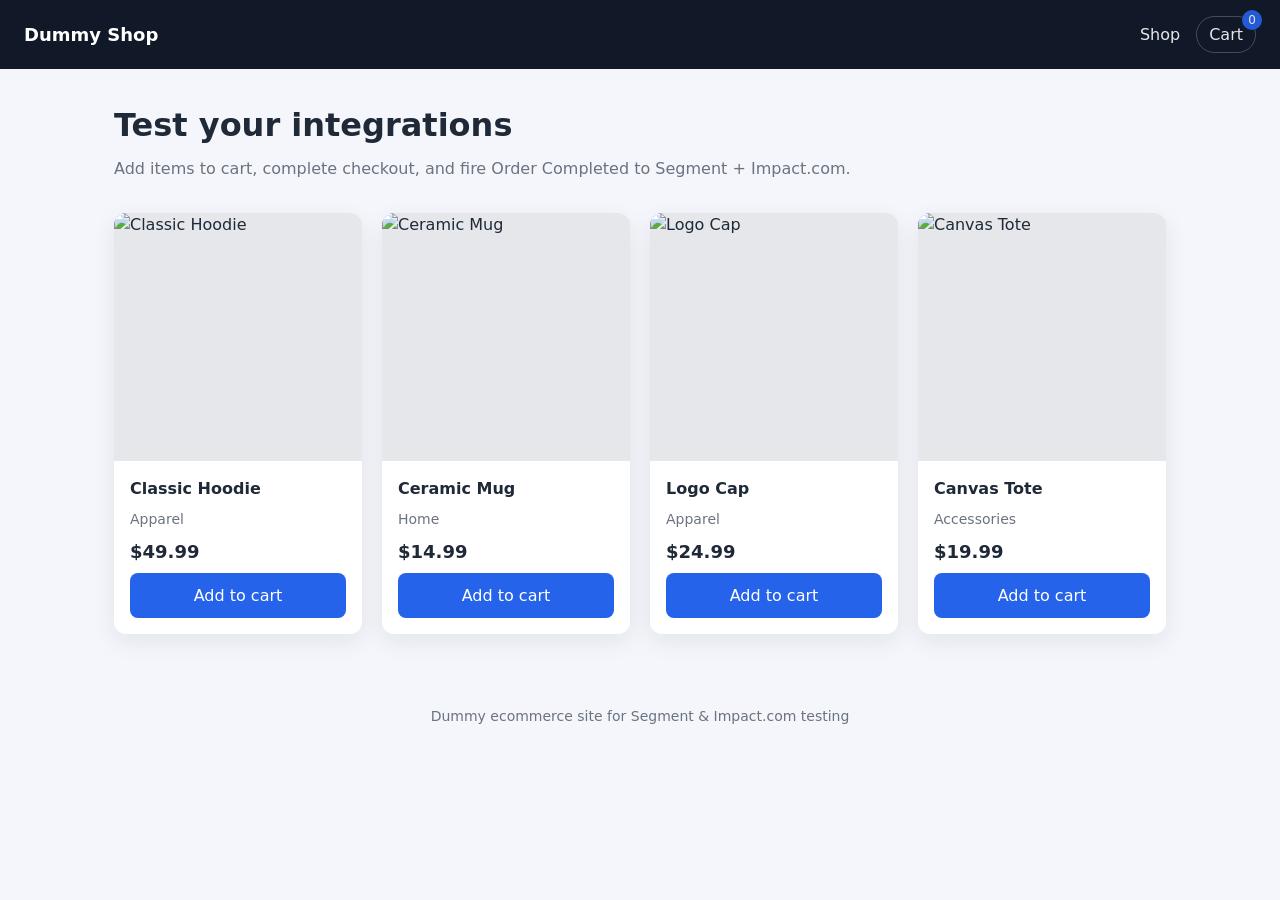
==== index.html @ 06e0fe73 "Add dummy ecommerce site for Segment and Impact.com testing. Co-authored-by: Cursor <cursoragent@cur" ====
<!DOCTYPE html>
<html lang="en">
  <head>
    <meta charset="UTF-8" />
    <meta name="viewport" content="width=device-width, initial-scale=1.0" />
    <title>Dummy Shop — Home</title>
    <link rel="stylesheet" href="css/styles.css" />
    <script src="js/config.js"></script>
    <script src="js/analytics.js"></script>
  </head>
  <body>
    <header>
      <a class="brand" href="index.html">Dummy Shop</a>
      <nav>
        <a href="index.html">Shop</a>
        <a class="cart-link" href="cart.html">
          Cart
          <span id="cart-count" hidden>0</span>
        </a>
      </nav>
    </header>

    <main>
      <section class="hero">
        <h1>Test your integrations</h1>
        <p>Add items to cart, complete checkout, and fire Order Completed to Segment + Impact.com.</p>
      </section>

      <section class="product-grid" id="product-grid"></section>
    </main>

    <footer>Dummy ecommerce site for Segment &amp; Impact.com testing</footer>

    <script src="js/products.js"></script>
    <script src="js/cart.js"></script>
    <script>
      function renderProducts() {
        const grid = document.getElementById("product-grid");
        grid.innerHTML = window.PRODUCTS.map(
          (product) => `
            <article class="product-card">
              <img src="${product.image}" alt="${product.name}" />
              <div class="content">
                <h2>${product.name}</h2>
                <div class="meta">${product.category}</div>
                <div class="price">${formatMoney(product.price)}</div>
                <button type="button" data-add="${product.id}">Add to cart</button>
              </div>
            </article>
          `
        ).join("");
      }

      document.getElementById("product-grid").addEventListener("click", (event) => {
        const button = event.target.closest("[data-add]");
        if (!button) return;
        addToCart(button.dataset.add, 1);
      });

      renderProducts();
      updateCartBadge();
    </script>
  </body>
</html>
---- css/styles.css ----
*,
*::before,
*::after {
  box-sizing: border-box;
}

body {
  margin: 0;
  font-family: Inter, system-ui, -apple-system, BlinkMacSystemFont, "Segoe UI", sans-serif;
  background: #f4f6fb;
  color: #1f2937;
  line-height: 1.5;
}

a {
  color: inherit;
  text-decoration: none;
}

header {
  background: #111827;
  color: #fff;
  padding: 1rem 1.5rem;
  display: flex;
  align-items: center;
  justify-content: space-between;
}

header .brand {
  font-weight: 700;
  font-size: 1.125rem;
}

header nav {
  display: flex;
  gap: 1rem;
  align-items: center;
}

header nav a {
  opacity: 0.9;
}

header nav a:hover {
  opacity: 1;
}

.cart-link {
  position: relative;
  padding: 0.35rem 0.75rem;
  border: 1px solid rgba(255, 255, 255, 0.25);
  border-radius: 999px;
}

#cart-count {
  position: absolute;
  top: -0.45rem;
  right: -0.45rem;
  min-width: 1.25rem;
  height: 1.25rem;
  padding: 0 0.35rem;
  border-radius: 999px;
  background: #2563eb;
  color: #fff;
  font-size: 0.75rem;
  display: inline-flex;
  align-items: center;
  justify-content: center;
}

main {
  max-width: 1100px;
  margin: 0 auto;
  padding: 2rem 1.5rem 3rem;
}

.hero {
  margin-bottom: 2rem;
}

.hero h1 {
  margin: 0 0 0.5rem;
  font-size: 2rem;
}

.hero p {
  margin: 0;
  color: #6b7280;
}

.product-grid {
  display: grid;
  grid-template-columns: repeat(auto-fill, minmax(220px, 1fr));
  gap: 1.25rem;
}

.product-card {
  background: #fff;
  border-radius: 12px;
  overflow: hidden;
  box-shadow: 0 8px 24px rgba(17, 24, 39, 0.08);
  display: flex;
  flex-direction: column;
}

.product-card img {
  width: 100%;
  aspect-ratio: 1;
  object-fit: cover;
  background: #e5e7eb;
}

.product-card .content {
  padding: 1rem;
  display: flex;
  flex-direction: column;
  gap: 0.5rem;
  flex: 1;
}

.product-card h2 {
  margin: 0;
  font-size: 1rem;
}

.product-card .meta {
  color: #6b7280;
  font-size: 0.875rem;
}

.product-card .price {
  font-weight: 700;
  font-size: 1.125rem;
}

button,
.btn {
  border: none;
  border-radius: 8px;
  padding: 0.65rem 1rem;
  font: inherit;
  cursor: pointer;
  background: #2563eb;
  color: #fff;
  display: inline-flex;
  align-items: center;
  justify-content: center;
}

button:hover,
.btn:hover {
  background: #1d4ed8;
}

button.secondary,
.btn.secondary {
  background: #e5e7eb;
  color: #111827;
}

button.secondary:hover,
.btn.secondary:hover {
  background: #d1d5db;
}

.panel {
  background: #fff;
  border-radius: 12px;
  padding: 1.5rem;
  box-shadow: 0 8px 24px rgba(17, 24, 39, 0.08);
}

.panel h1,
.panel h2 {
  margin-top: 0;
}

.cart-item,
.summary-row {
  display: flex;
  justify-content: space-between;
  gap: 1rem;
  padding: 0.75rem 0;
  border-bottom: 1px solid #e5e7eb;
}

.cart-item:last-child,
.summary-row:last-child {
  border-bottom: none;
}

.cart-item .details {
  flex: 1;
}

.cart-item .actions {
  display: flex;
  flex-direction: column;
  align-items: flex-end;
  gap: 0.5rem;
}

.empty-state {
  color: #6b7280;
  text-align: center;
  padding: 2rem 0;
}

form {
  display: grid;
  gap: 1rem;
}

label {
  display: grid;
  gap: 0.35rem;
  font-weight: 600;
}

input {
  font: inherit;
  padding: 0.65rem 0.75rem;
  border: 1px solid #d1d5db;
  border-radius: 8px;
}

.actions-row {
  display: flex;
  gap: 0.75rem;
  flex-wrap: wrap;
  margin-top: 1rem;
}

.success-icon {
  width: 3rem;
  height: 3rem;
  border-radius: 999px;
  background: #dcfce7;
  color: #166534;
  display: flex;
  align-items: center;
  justify-content: center;
  font-size: 1.5rem;
  margin-bottom: 1rem;
}

.note {
  margin-top: 1rem;
  padding: 0.75rem 1rem;
  background: #eff6ff;
  border-radius: 8px;
  color: #1e40af;
  font-size: 0.875rem;
}

footer {
  text-align: center;
  padding: 1.5rem;
  color: #6b7280;
  font-size: 0.875rem;
}

@media (max-width: 640px) {
  .hero h1 {
    font-size: 1.5rem;
  }
}
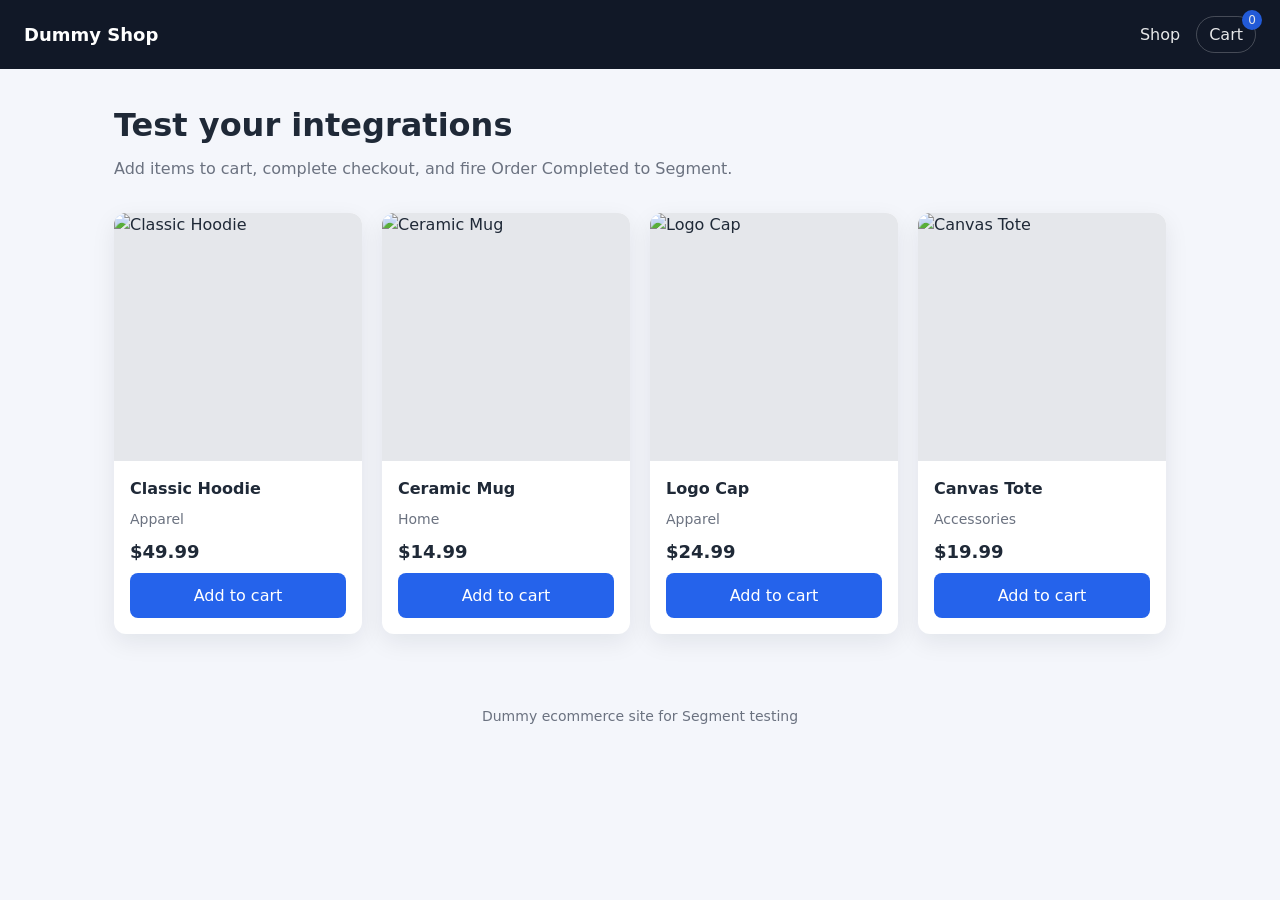
==== commit 1045e4fe: "Remove Impact.com integration; keep Segment-only tracking. Site now fires Order Completed to Segment" ====
--- a/index.html
+++ b/index.html
@@ -23,13 +23,13 @@
     <main>
       <section class="hero">
         <h1>Test your integrations</h1>
-        <p>Add items to cart, complete checkout, and fire Order Completed to Segment + Impact.com.</p>
+        <p>Add items to cart, complete checkout, and fire Order Completed to Segment.</p>
       </section>
 
       <section class="product-grid" id="product-grid"></section>
     </main>
 
-    <footer>Dummy ecommerce site for Segment &amp; Impact.com testing</footer>
+    <footer>Dummy ecommerce site for Segment testing</footer>
 
     <script src="js/products.js"></script>
     <script src="js/cart.js"></script>
